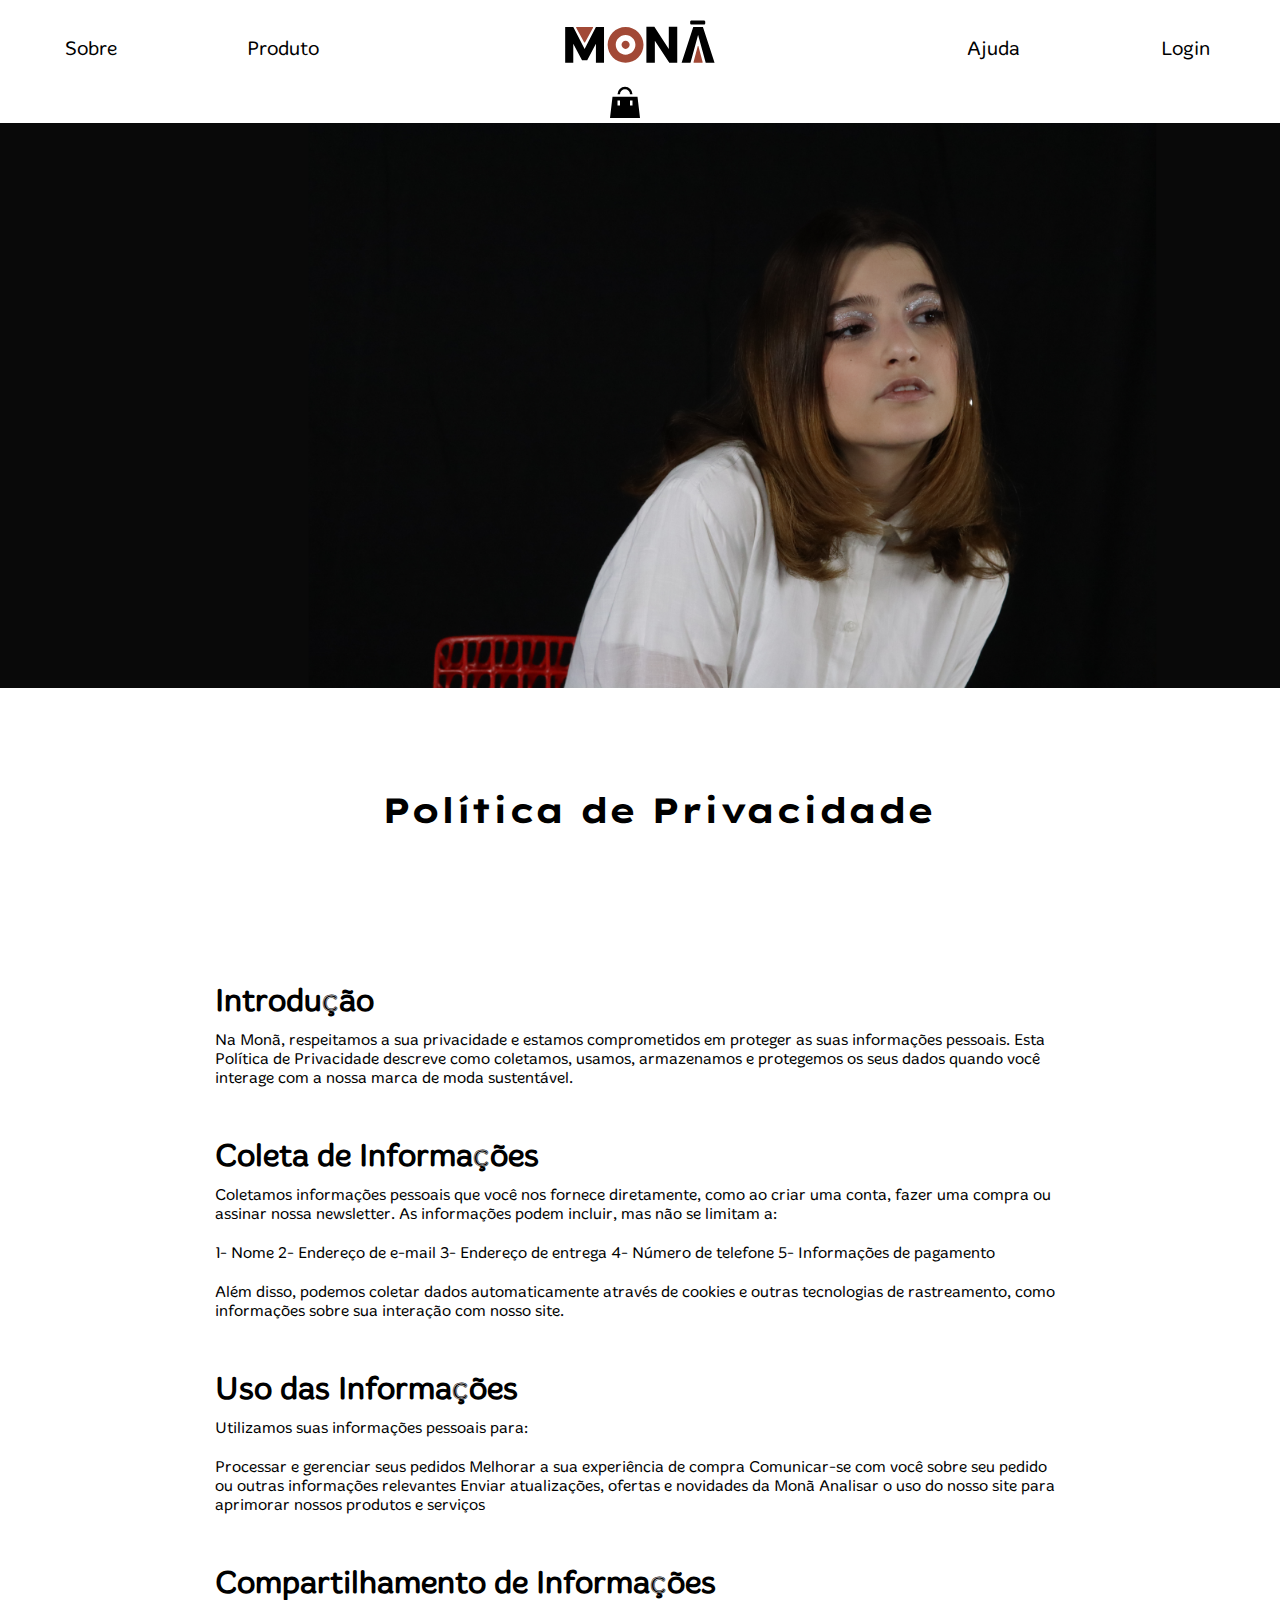
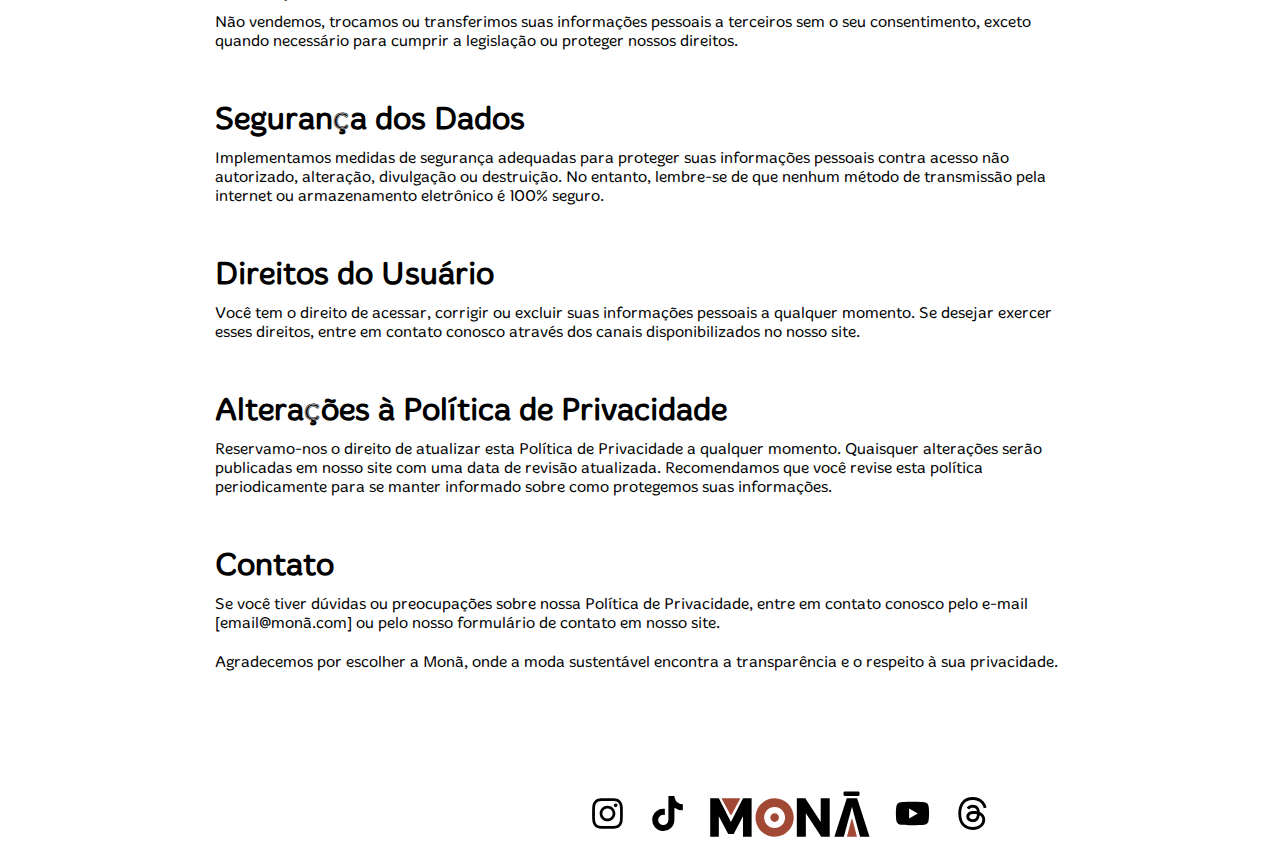
==== Politica e Privacidade/index.html @ f1925c6c "Fooder terminado" ====
<!DOCTYPE html>
<html lang="pt-br">

<head>
    <meta charset="UTF-8">
    <meta name="viewport" content="width=device-width, initial-scale=1.0">
    <link rel="stylesheet" href="style.css">
    <title>Site Monã</title>
</head>

<section class="menu">
    <nav id="seções" class="seções">
        <a href="">Sobre</a>
        <a href="">Produto</a>
    </nav>
    <img src="img/monâ.svg" alt="logo da empresa">
    <nav id="seções" class="seções">
        <a href="">Ajuda</a>
        <a href="">Login</a>
    </nav>
</section>

<section id="icons">
<div class="carrinho">
<?xml version="1.0" encoding="utf-8"?><!-- Uploaded to: SVG Repo, www.svgrepo.com, Generator: SVG Repo Mixer Tools -->
<svg width="35px" height="35px" viewBox="0 0 1024 1024" class="carrinho" xmlns="http://www.w3.org/2000/svg">
<path fill="currentColor" d="M192 352h640l64 544H128l64-544zm128 224h64V448h-64v128zm320 0h64V448h-64v128zM384 288h-64a192 192 0 11384 0h-64a128 128 0 10-256 0z"/>
</svg>
</div>
</section>

<section id="conteudo-img">
    <img class="conteudo-imagem" src="img/Group 75.png" alt="">
</section>

<section class="sobre">
    <h1> Política de Privacidade </h1>
</section>


<section id="conteudo-text">

    <div class="introduçao">
        <h1>Introdução</h1>
        <p>Na Monã, respeitamos a sua privacidade e estamos comprometidos em proteger as suas informações pessoais. Esta
            Política de Privacidade descreve como coletamos, usamos, armazenamos e protegemos os seus dados quando você
            interage com a nossa marca de moda sustentável.</p>

    </div>

    <div class="coleta">
        <h1>Coleta de Informações</h1>
        <p>Coletamos informações pessoais que você nos fornece diretamente, como ao criar uma conta, fazer uma compra ou
            assinar nossa newsletter. As informações podem incluir, mas não se limitam a:</p>

        <p>
            1- Nome
            2- Endereço de e-mail
            3- Endereço de entrega
            4- Número de telefone
            5- Informações de pagamento</p>

        <p>Além disso, podemos coletar dados automaticamente através de cookies e outras tecnologias de rastreamento,
            como informações sobre sua interação com nosso site.</p>

    </div>

    <div class="informações">
        <h1>Uso das Informações</h1>
        <p>Utilizamos suas informações pessoais para:</p>
        <p>Processar e gerenciar seus pedidos
            Melhorar a sua experiência de compra
            Comunicar-se com você sobre seu pedido ou outras informações relevantes
            Enviar atualizações, ofertas e novidades da Monã
            Analisar o uso do nosso site para aprimorar nossos produtos e serviços</p>
    </div>

    <div class="compartilhamento">
        <h1>Compartilhamento de Informações</h1>
        <p>Não vendemos, trocamos ou transferimos suas informações pessoais a terceiros sem o seu consentimento, exceto
            quando necessário para cumprir a legislação ou proteger nossos direitos.</p>
    </div>

    <div class="segurança">
        <h1>Segurança dos Dados</h1>
        <p>Implementamos medidas de segurança adequadas para proteger suas informações pessoais contra acesso não
            autorizado, alteração, divulgação ou destruição. No entanto, lembre-se de que nenhum método de transmissão
            pela internet ou armazenamento eletrônico é 100% seguro.</p>
    </div>

    <div class="direitos">
        <h1>Direitos do Usuário</h1>
        <p>Você tem o direito de acessar, corrigir ou excluir suas informações pessoais a qualquer momento. Se desejar
            exercer esses direitos, entre em contato conosco através dos canais disponibilizados no nosso site.</p>
    </div>

    <div class="alteraçoes">
        <h1>Alterações à Política de Privacidade</h1>
        <p>Reservamo-nos o direito de atualizar esta Política de Privacidade a qualquer momento. Quaisquer alterações
            serão publicadas em nosso site com uma data de revisão atualizada. Recomendamos que você revise esta
            política periodicamente para se manter informado sobre como protegemos suas informações.</p>
    </div>

    <div class="contato">
        <h1>Contato</h1>
        <p>Se você tiver dúvidas ou preocupações sobre nossa Política de Privacidade, entre em contato conosco pelo
            e-mail [email@monã.com] ou pelo nosso formulário de contato em nosso site.</p>
        <p>Agradecemos por escolher a Monã, onde a moda sustentável encontra a transparência e o respeito à sua
            privacidade.</p>
    </div>

</section>

<section class="fooder-icons">
    <div class="sociais">
        <svg xmlns="http://www.w3.org/2000/svg"
            viewBox="0 0 448 512"><!--!Font Awesome Free 6.6.0 by @fontawesome - https://fontawesome.com License - https://fontawesome.com/license/free Copyright 2024 Fonticons, Inc.-->
            <path
                d="M224.1 141c-63.6 0-114.9 51.3-114.9 114.9s51.3 114.9 114.9 114.9S339 319.5 339 255.9 287.7 141 224.1 141zm0 189.6c-41.1 0-74.7-33.5-74.7-74.7s33.5-74.7 74.7-74.7 74.7 33.5 74.7 74.7-33.6 74.7-74.7 74.7zm146.4-194.3c0 14.9-12 26.8-26.8 26.8-14.9 0-26.8-12-26.8-26.8s12-26.8 26.8-26.8 26.8 12 26.8 26.8zm76.1 27.2c-1.7-35.9-9.9-67.7-36.2-93.9-26.2-26.2-58-34.4-93.9-36.2-37-2.1-147.9-2.1-184.9 0-35.8 1.7-67.6 9.9-93.9 36.1s-34.4 58-36.2 93.9c-2.1 37-2.1 147.9 0 184.9 1.7 35.9 9.9 67.7 36.2 93.9s58 34.4 93.9 36.2c37 2.1 147.9 2.1 184.9 0 35.9-1.7 67.7-9.9 93.9-36.2 26.2-26.2 34.4-58 36.2-93.9 2.1-37 2.1-147.8 0-184.8zM398.8 388c-7.8 19.6-22.9 34.7-42.6 42.6-29.5 11.7-99.5 9-132.1 9s-102.7 2.6-132.1-9c-19.6-7.8-34.7-22.9-42.6-42.6-11.7-29.5-9-99.5-9-132.1s-2.6-102.7 9-132.1c7.8-19.6 22.9-34.7 42.6-42.6 29.5-11.7 99.5-9 132.1-9s102.7-2.6 132.1 9c19.6 7.8 34.7 22.9 42.6 42.6 11.7 29.5 9 99.5 9 132.1s2.7 102.7-9 132.1z" fill="currentColor"/>
        </svg>
        <svg xmlns="http://www.w3.org/2000/svg"
            viewBox="0 0 448 512"><!--!Font Awesome Free 6.6.0 by @fontawesome - https://fontawesome.com License - https://fontawesome.com/license/free Copyright 2024 Fonticons, Inc.-->
            <path
                d="M448 209.9a210.1 210.1 0 0 1 -122.8-39.3V349.4A162.6 162.6 0 1 1 185 188.3V278.2a74.6 74.6 0 1 0 52.2 71.2V0l88 0a121.2 121.2 0 0 0 1.9 22.2h0A122.2 122.2 0 0 0 381 102.4a121.4 121.4 0 0 0 67 20.1z" fill="currentColor" />
        </svg>

        <img src="img/monâ.svg" alt="">

        <svg xmlns="http://www.w3.org/2000/svg"
            viewBox="0 0 576 512"><!--!Font Awesome Free 6.6.0 by @fontawesome - https://fontawesome.com License - https://fontawesome.com/license/free Copyright 2024 Fonticons, Inc.-->
            <path
                d="M549.7 124.1c-6.3-23.7-24.8-42.3-48.3-48.6C458.8 64 288 64 288 64S117.2 64 74.6 75.5c-23.5 6.3-42 24.9-48.3 48.6-11.4 42.9-11.4 132.3-11.4 132.3s0 89.4 11.4 132.3c6.3 23.7 24.8 41.5 48.3 47.8C117.2 448 288 448 288 448s170.8 0 213.4-11.5c23.5-6.3 42-24.2 48.3-47.8 11.4-42.9 11.4-132.3 11.4-132.3s0-89.4-11.4-132.3zm-317.5 213.5V175.2l142.7 81.2-142.7 81.2z" fill="currentColor"/>
        </svg>
        <svg xmlns="http://www.w3.org/2000/svg"
            viewBox="0 0 448 512"><!--!Font Awesome Free 6.6.0 by @fontawesome - https://fontawesome.com License - https://fontawesome.com/license/free Copyright 2024 Fonticons, Inc.-->
            <path
                d="M331.5 235.7c2.2 .9 4.2 1.9 6.3 2.8c29.2 14.1 50.6 35.2 61.8 61.4c15.7 36.5 17.2 95.8-30.3 143.2c-36.2 36.2-80.3 52.5-142.6 53h-.3c-70.2-.5-124.1-24.1-160.4-70.2c-32.3-41-48.9-98.1-49.5-169.6V256v-.2C17 184.3 33.6 127.2 65.9 86.2C102.2 40.1 156.2 16.5 226.4 16h.3c70.3 .5 124.9 24 162.3 69.9c18.4 22.7 32 50 40.6 81.7l-40.4 10.8c-7.1-25.8-17.8-47.8-32.2-65.4c-29.2-35.8-73-54.2-130.5-54.6c-57 .5-100.1 18.8-128.2 54.4C72.1 146.1 58.5 194.3 58 256c.5 61.7 14.1 109.9 40.3 143.3c28 35.6 71.2 53.9 128.2 54.4c51.4-.4 85.4-12.6 113.7-40.9c32.3-32.2 31.7-71.8 21.4-95.9c-6.1-14.2-17.1-26-31.9-34.9c-3.7 26.9-11.8 48.3-24.7 64.8c-17.1 21.8-41.4 33.6-72.7 35.3c-23.6 1.3-46.3-4.4-63.9-16c-20.8-13.8-33-34.8-34.3-59.3c-2.5-48.3 35.7-83 95.2-86.4c21.1-1.2 40.9-.3 59.2 2.8c-2.4-14.8-7.3-26.6-14.6-35.2c-10-11.7-25.6-17.7-46.2-17.8H227c-16.6 0-39 4.6-53.3 26.3l-34.4-23.6c19.2-29.1 50.3-45.1 87.8-45.1h.8c62.6 .4 99.9 39.5 103.7 107.7l-.2 .2zm-156 68.8c1.3 25.1 28.4 36.8 54.6 35.3c25.6-1.4 54.6-11.4 59.5-73.2c-13.2-2.9-27.8-4.4-43.4-4.4c-4.8 0-9.6 .1-14.4 .4c-42.9 2.4-57.2 23.2-56.2 41.8l-.1 .1z" fill="currentColor" />
        </svg>

    </div>

</section>

</body>

</html>
---- Politica e Privacidade/style.css ----
@font-face {
    font-family: "Mergeone";
    src: url(Font/MergeOne-Regular.ttf);
}

@font-face {
    font-family: "Lexend";
    src: url(Font/LexendGiga-VariableFont_wght.ttf);
}


* {
    margin: 0;
    padding: 0;
    box-sizing: border-box;
}

html {
    scroll-behavior: smooth;
}

.menu {
    width: 100vw;
    max-width: 1500px;

    display: flex;
    justify-content: space-between;
    align-items: center;

    margin-top: 20px;
    margin-bottom: 20px;


}

.menu a {
    font-family: "Mergeone";
    font-size: 20px;
    font-weight: 500;

    color: black;

    text-decoration: underline transparent;
    text-decoration-thickness: 1px;
    transition: text-decoration, color 600ms ease;

    margin-top: 15px;
}

.menu a:hover {
    text-decoration-color: #784E45;
    color: #784E45;
}

.menu img {
    width: 150px;

    display: flex;

    cursor: pointer;
}

#icons .carrinho svg {

    color: black;

    text-decoration: underline transparent;
    text-decoration-thickness: 1px;
    transition: text-decoration, color 600ms ease;

    cursor: pointer;

}

#icons .carrinho svg:hover {
    text-decoration: #784E45;
    color: #784E45;
}

.seções {
    width: 30vw;

    display: flex;
    justify-content: space-around;
    align-items: center;
}

.carrinho {
    width: 40px;
    height: 40px;

    margin-right: 5px;
}

#icons {
    width: 98vw;

    display: flex;
    justify-content: center;
}

@media (max-width: 500px) {
    .menu {
        display: flex;
        align-items: center;
        flex-direction: column;
    }
}

.conteudo-imagem {
    height: 565px;

    display: flex;

    /* background-repeat: no-repeat;
    background-size: cover;
    background-position: center; */
}

.sobre {
    margin-top: 100px;
    margin-left: 35px;
    margin-bottom: 150px;

    display: flex;
    flex-direction: column;
    justify-content: space-between;

    text-align: center;
    font-family: "Lexend";
    font-size: 35px;
}

.sobre h1 {
    font-size: 35px;
}

.conteudo-text {
    margin: 0 auto;
    width: 50%;
}

.introduçao h1,
.introduçao p {
    max-width: 1210px;
    margin-right: 215px;
    margin-left: 215px;

    font-family: "Mergeone";
}

.introduçao h1 {
    /* margin-top: 50px; */
    margin-bottom: 10px;


}

.introduçao p {
    margin-bottom: 20px;
}

.coleta h1,
.coleta p {
    max-width: 1210px;
    margin-right: 215px;
    margin-left: 215px;

    font-family: "Mergeone";
}

.coleta h1 {
    margin-top: 50px;
    margin-bottom: 10px;

}

.coleta p {
    margin-bottom: 20px;


}

.informações h1,
.informações p {
    max-width: 1210px;
    margin-right: 215px;
    margin-left: 215px;

    font-family: "Mergeone";
}

.informações h1 {
    margin-top: 50px;
    margin-bottom: 10px;
}

.informações p {
    margin-bottom: 20px;
}

.compartilhamento h1,
.compartilhamento p {
    max-width: 1210px;
    margin-right: 215px;
    margin-left: 215px;

    font-family: "Mergeone";
}

.compartilhamento h1 {
    margin-top: 50px;
    margin-bottom: 10px;
}

.compartilhamento p {
    margin-bottom: 20px;
}


.segurança h1,
.segurança p {
    max-width: 1210px;
    margin-right: 215px;
    margin-left: 215px;

    font-family: "Mergeone";
}

.segurança h1 {
    margin-top: 50px;
    margin-bottom: 10px;
}

.segurança p {
    margin-bottom: 20px;
}

.direitos h1,
.direitos p {
    max-width: 1210px;
    margin-right: 215px;
    margin-left: 215px;

    font-family: "Mergeone";
}

.direitos h1 {
    margin-top: 50px;
    margin-bottom: 10px;
}

.direitos p {
    margin-bottom: 20px;
}

.alteraçoes h1,
.alteraçoes p {
    max-width: 1210px;
    margin-right: 215px;
    margin-left: 215px;

    font-family: "Mergeone";
}

.alteraçoes h1 {
    margin-top: 50px;
    margin-bottom: 10px;
}

.alteraçoes p {
    margin-bottom: 20px;
}

.contato h1,
.contato p {
    max-width: 1210px;
    margin-right: 215px;
    margin-left: 215px;

    font-family: "Mergeone";
}

.contato h1 {
    margin-top: 50px;
    margin-bottom: 10px;
}

.contato p {
    margin-bottom: 20px;
}

.fooder-icons {

    width: 95vw;
    max-width: 1500px;

    margin-left: 40px;

    display: flex;
    justify-content: space-between;

    margin-top: 20px;
    margin-bottom: 20px;
    display: flex;
    flex-direction: row;
    justify-content: center;
    align-items: center;
    justify-content: space-between;

}

.fooder-icons button {

    width: 50px;

    color: black;

    text-decoration: underline transparent;
    text-decoration-thickness: 1px;
    transition: text-decoration, color 600ms ease;

    cursor: pointer;

}


.sociais {
    display: flex;
    flex-direction: row;
    align-items: center;

    justify-content: space-between;

    margin-left: 550px;
    margin-right: 550px;
    gap: 25px;
    margin-top: 100px;
}

.sociais img {
    width: 160px;
}

.sociais svg {
    width: 35px;
    height: 35px;

    color: black;

    /* text-decoration: underline transparent;
    text-decoration-thickness: 1px;
    transition: text-decoration, color 600ms ease; */

    cursor: pointer;


}

.sociais svg:hover {
    color: #784E45;
}
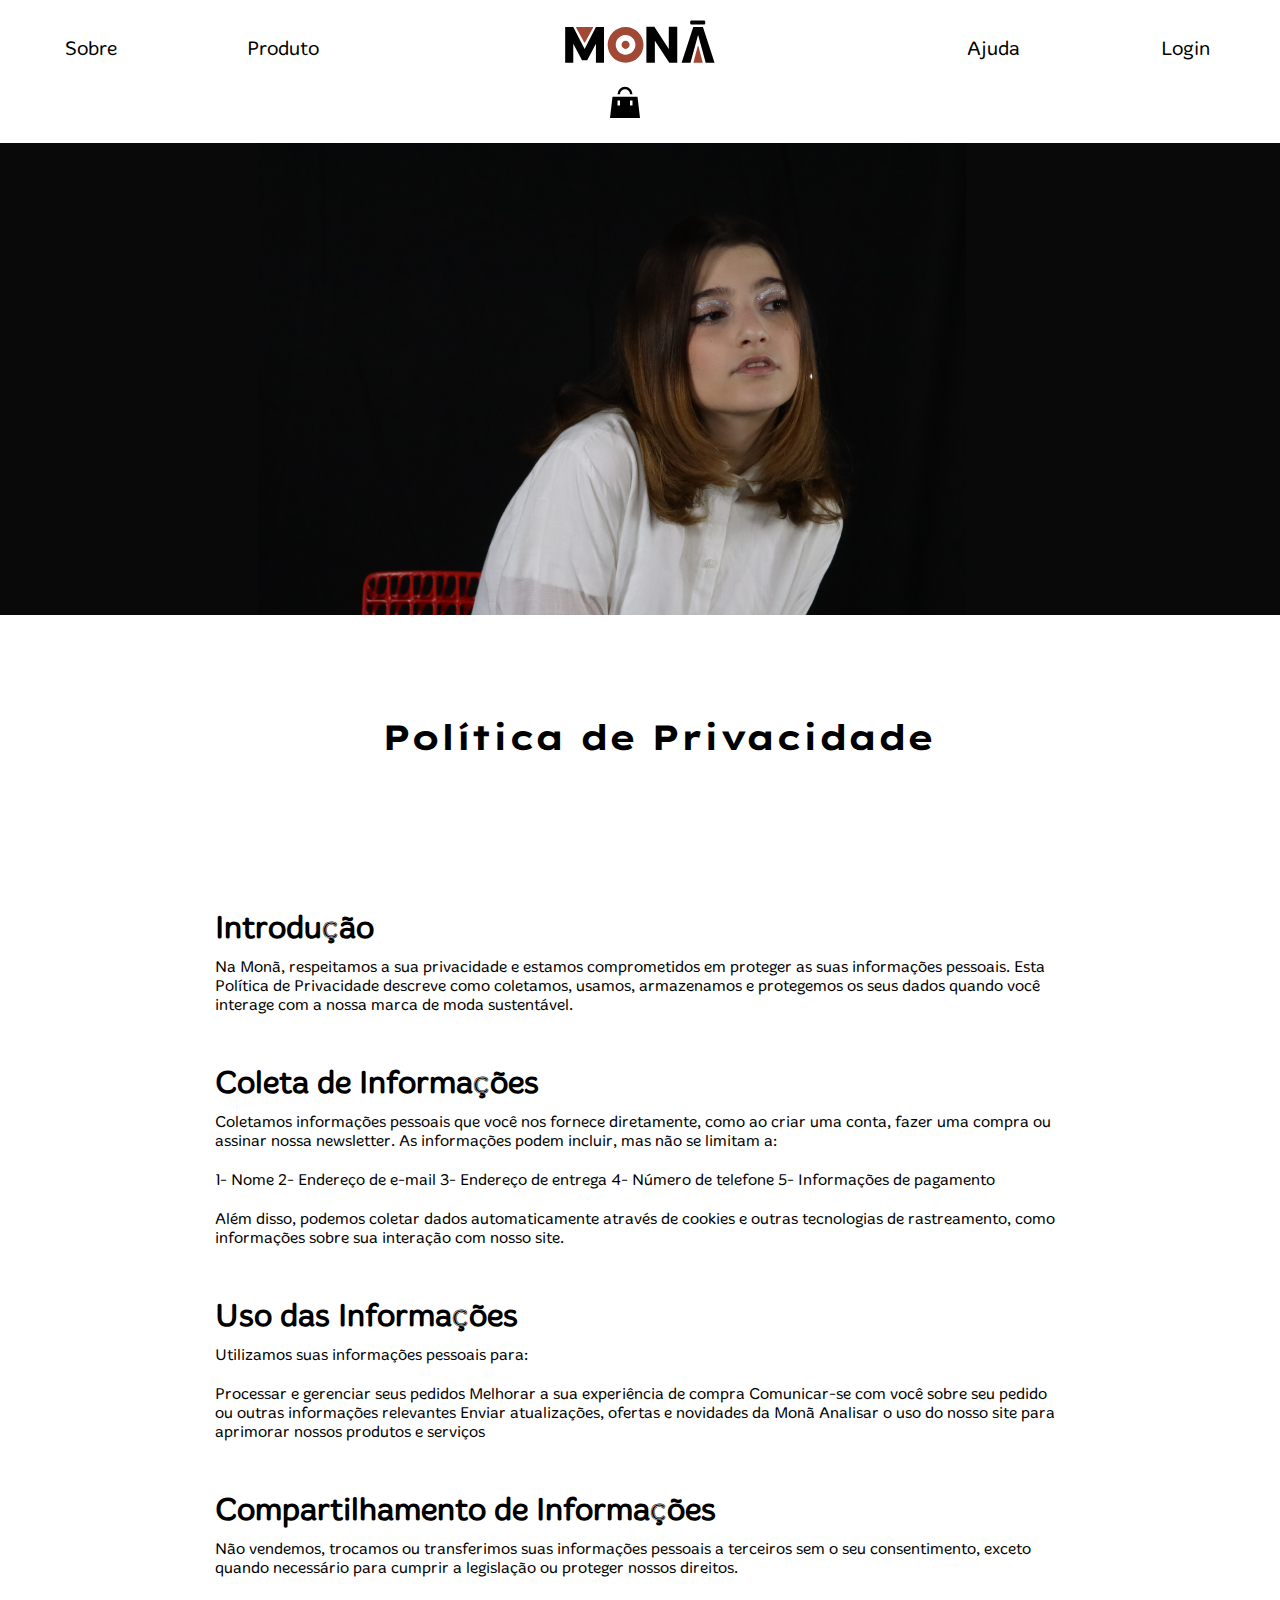
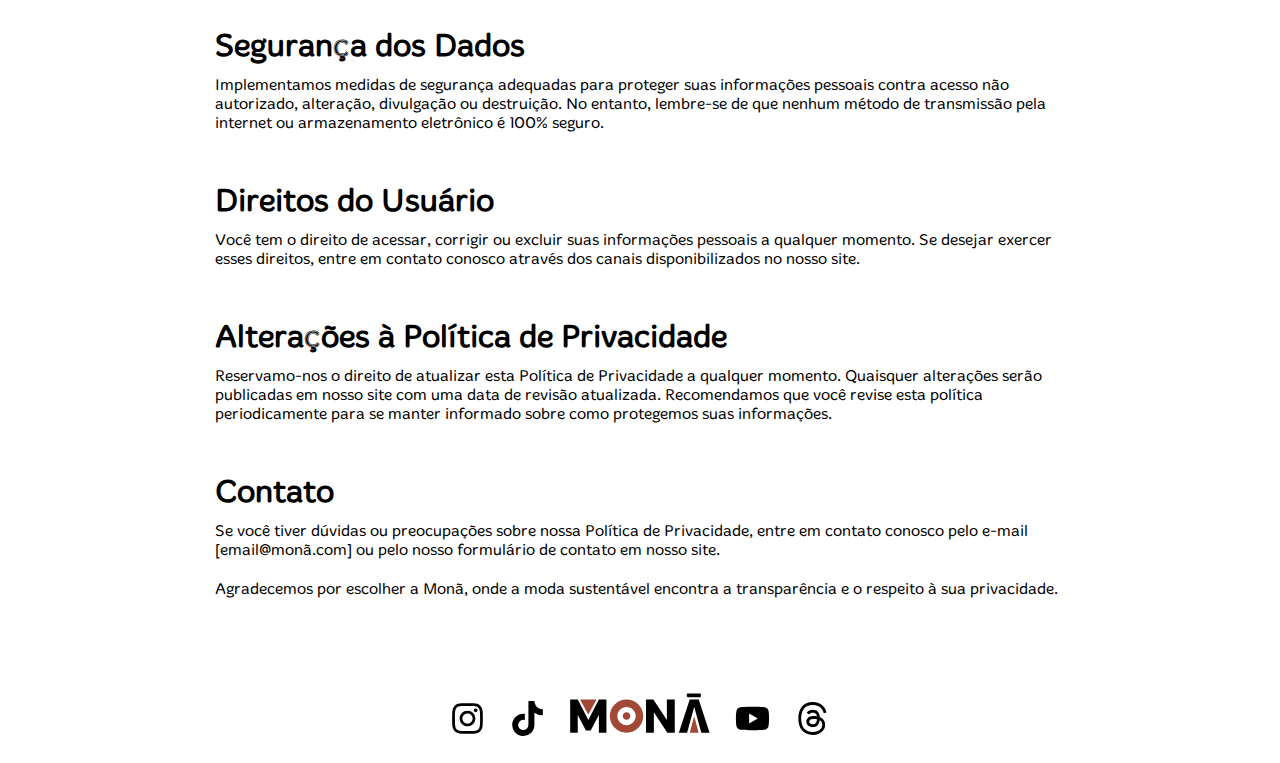
==== commit 071232da: "Terminando Responsividade" ====
--- a/Politica e Privacidade/index.html
+++ b/Politica e Privacidade/index.html
@@ -111,35 +111,38 @@
 
 </section>
 
-<section class="fooder-icons">
-    <div class="sociais">
-        <svg xmlns="http://www.w3.org/2000/svg"
-            viewBox="0 0 448 512"><!--!Font Awesome Free 6.6.0 by @fontawesome - https://fontawesome.com License - https://fontawesome.com/license/free Copyright 2024 Fonticons, Inc.-->
-            <path
-                d="M224.1 141c-63.6 0-114.9 51.3-114.9 114.9s51.3 114.9 114.9 114.9S339 319.5 339 255.9 287.7 141 224.1 141zm0 189.6c-41.1 0-74.7-33.5-74.7-74.7s33.5-74.7 74.7-74.7 74.7 33.5 74.7 74.7-33.6 74.7-74.7 74.7zm146.4-194.3c0 14.9-12 26.8-26.8 26.8-14.9 0-26.8-12-26.8-26.8s12-26.8 26.8-26.8 26.8 12 26.8 26.8zm76.1 27.2c-1.7-35.9-9.9-67.7-36.2-93.9-26.2-26.2-58-34.4-93.9-36.2-37-2.1-147.9-2.1-184.9 0-35.8 1.7-67.6 9.9-93.9 36.1s-34.4 58-36.2 93.9c-2.1 37-2.1 147.9 0 184.9 1.7 35.9 9.9 67.7 36.2 93.9s58 34.4 93.9 36.2c37 2.1 147.9 2.1 184.9 0 35.9-1.7 67.7-9.9 93.9-36.2 26.2-26.2 34.4-58 36.2-93.9 2.1-37 2.1-147.8 0-184.8zM398.8 388c-7.8 19.6-22.9 34.7-42.6 42.6-29.5 11.7-99.5 9-132.1 9s-102.7 2.6-132.1-9c-19.6-7.8-34.7-22.9-42.6-42.6-11.7-29.5-9-99.5-9-132.1s-2.6-102.7 9-132.1c7.8-19.6 22.9-34.7 42.6-42.6 29.5-11.7 99.5-9 132.1-9s102.7-2.6 132.1 9c19.6 7.8 34.7 22.9 42.6 42.6 11.7 29.5 9 99.5 9 132.1s2.7 102.7-9 132.1z" fill="currentColor"/>
-        </svg>
-        <svg xmlns="http://www.w3.org/2000/svg"
-            viewBox="0 0 448 512"><!--!Font Awesome Free 6.6.0 by @fontawesome - https://fontawesome.com License - https://fontawesome.com/license/free Copyright 2024 Fonticons, Inc.-->
-            <path
-                d="M448 209.9a210.1 210.1 0 0 1 -122.8-39.3V349.4A162.6 162.6 0 1 1 185 188.3V278.2a74.6 74.6 0 1 0 52.2 71.2V0l88 0a121.2 121.2 0 0 0 1.9 22.2h0A122.2 122.2 0 0 0 381 102.4a121.4 121.4 0 0 0 67 20.1z" fill="currentColor" />
-        </svg>
+<footer>
+    <section class="fooder-icons">
+        <div class="sociais">
+            <svg xmlns="http://www.w3.org/2000/svg"
+                viewBox="0 0 448 512"><!--!Font Awesome Free 6.6.0 by @fontawesome - https://fontawesome.com License - https://fontawesome.com/license/free Copyright 2024 Fonticons, Inc.-->
+                <path
+                    d="M224.1 141c-63.6 0-114.9 51.3-114.9 114.9s51.3 114.9 114.9 114.9S339 319.5 339 255.9 287.7 141 224.1 141zm0 189.6c-41.1 0-74.7-33.5-74.7-74.7s33.5-74.7 74.7-74.7 74.7 33.5 74.7 74.7-33.6 74.7-74.7 74.7zm146.4-194.3c0 14.9-12 26.8-26.8 26.8-14.9 0-26.8-12-26.8-26.8s12-26.8 26.8-26.8 26.8 12 26.8 26.8zm76.1 27.2c-1.7-35.9-9.9-67.7-36.2-93.9-26.2-26.2-58-34.4-93.9-36.2-37-2.1-147.9-2.1-184.9 0-35.8 1.7-67.6 9.9-93.9 36.1s-34.4 58-36.2 93.9c-2.1 37-2.1 147.9 0 184.9 1.7 35.9 9.9 67.7 36.2 93.9s58 34.4 93.9 36.2c37 2.1 147.9 2.1 184.9 0 35.9-1.7 67.7-9.9 93.9-36.2 26.2-26.2 34.4-58 36.2-93.9 2.1-37 2.1-147.8 0-184.8zM398.8 388c-7.8 19.6-22.9 34.7-42.6 42.6-29.5 11.7-99.5 9-132.1 9s-102.7 2.6-132.1-9c-19.6-7.8-34.7-22.9-42.6-42.6-11.7-29.5-9-99.5-9-132.1s-2.6-102.7 9-132.1c7.8-19.6 22.9-34.7 42.6-42.6 29.5-11.7 99.5-9 132.1-9s102.7-2.6 132.1 9c19.6 7.8 34.7 22.9 42.6 42.6 11.7 29.5 9 99.5 9 132.1s2.7 102.7-9 132.1z" fill="currentColor"/>
+            </svg>
+            <svg xmlns="http://www.w3.org/2000/svg"
+                viewBox="0 0 448 512"><!--!Font Awesome Free 6.6.0 by @fontawesome - https://fontawesome.com License - https://fontawesome.com/license/free Copyright 2024 Fonticons, Inc.-->
+                <path
+                    d="M448 209.9a210.1 210.1 0 0 1 -122.8-39.3V349.4A162.6 162.6 0 1 1 185 188.3V278.2a74.6 74.6 0 1 0 52.2 71.2V0l88 0a121.2 121.2 0 0 0 1.9 22.2h0A122.2 122.2 0 0 0 381 102.4a121.4 121.4 0 0 0 67 20.1z" fill="currentColor" />
+            </svg>
+    
+            <img src="img/monâ.svg" class="monã" alt="">
+    
+            <svg xmlns="http://www.w3.org/2000/svg"
+                viewBox="0 0 576 512"><!--!Font Awesome Free 6.6.0 by @fontawesome - https://fontawesome.com License - https://fontawesome.com/license/free Copyright 2024 Fonticons, Inc.-->
+                <path
+                    d="M549.7 124.1c-6.3-23.7-24.8-42.3-48.3-48.6C458.8 64 288 64 288 64S117.2 64 74.6 75.5c-23.5 6.3-42 24.9-48.3 48.6-11.4 42.9-11.4 132.3-11.4 132.3s0 89.4 11.4 132.3c6.3 23.7 24.8 41.5 48.3 47.8C117.2 448 288 448 288 448s170.8 0 213.4-11.5c23.5-6.3 42-24.2 48.3-47.8 11.4-42.9 11.4-132.3 11.4-132.3s0-89.4-11.4-132.3zm-317.5 213.5V175.2l142.7 81.2-142.7 81.2z" fill="currentColor"/>
+            </svg>
+            <svg xmlns="http://www.w3.org/2000/svg"
+                viewBox="0 0 448 512"><!--!Font Awesome Free 6.6.0 by @fontawesome - https://fontawesome.com License - https://fontawesome.com/license/free Copyright 2024 Fonticons, Inc.-->
+                <path
+                    d="M331.5 235.7c2.2 .9 4.2 1.9 6.3 2.8c29.2 14.1 50.6 35.2 61.8 61.4c15.7 36.5 17.2 95.8-30.3 143.2c-36.2 36.2-80.3 52.5-142.6 53h-.3c-70.2-.5-124.1-24.1-160.4-70.2c-32.3-41-48.9-98.1-49.5-169.6V256v-.2C17 184.3 33.6 127.2 65.9 86.2C102.2 40.1 156.2 16.5 226.4 16h.3c70.3 .5 124.9 24 162.3 69.9c18.4 22.7 32 50 40.6 81.7l-40.4 10.8c-7.1-25.8-17.8-47.8-32.2-65.4c-29.2-35.8-73-54.2-130.5-54.6c-57 .5-100.1 18.8-128.2 54.4C72.1 146.1 58.5 194.3 58 256c.5 61.7 14.1 109.9 40.3 143.3c28 35.6 71.2 53.9 128.2 54.4c51.4-.4 85.4-12.6 113.7-40.9c32.3-32.2 31.7-71.8 21.4-95.9c-6.1-14.2-17.1-26-31.9-34.9c-3.7 26.9-11.8 48.3-24.7 64.8c-17.1 21.8-41.4 33.6-72.7 35.3c-23.6 1.3-46.3-4.4-63.9-16c-20.8-13.8-33-34.8-34.3-59.3c-2.5-48.3 35.7-83 95.2-86.4c21.1-1.2 40.9-.3 59.2 2.8c-2.4-14.8-7.3-26.6-14.6-35.2c-10-11.7-25.6-17.7-46.2-17.8H227c-16.6 0-39 4.6-53.3 26.3l-34.4-23.6c19.2-29.1 50.3-45.1 87.8-45.1h.8c62.6 .4 99.9 39.5 103.7 107.7l-.2 .2zm-156 68.8c1.3 25.1 28.4 36.8 54.6 35.3c25.6-1.4 54.6-11.4 59.5-73.2c-13.2-2.9-27.8-4.4-43.4-4.4c-4.8 0-9.6 .1-14.4 .4c-42.9 2.4-57.2 23.2-56.2 41.8l-.1 .1z" fill="currentColor" />
+            </svg>
+    
+        </div>
+    
+    </section>
+</footer>
 
-        <img src="img/monâ.svg" alt="">
-
-        <svg xmlns="http://www.w3.org/2000/svg"
-            viewBox="0 0 576 512"><!--!Font Awesome Free 6.6.0 by @fontawesome - https://fontawesome.com License - https://fontawesome.com/license/free Copyright 2024 Fonticons, Inc.-->
-            <path
-                d="M549.7 124.1c-6.3-23.7-24.8-42.3-48.3-48.6C458.8 64 288 64 288 64S117.2 64 74.6 75.5c-23.5 6.3-42 24.9-48.3 48.6-11.4 42.9-11.4 132.3-11.4 132.3s0 89.4 11.4 132.3c6.3 23.7 24.8 41.5 48.3 47.8C117.2 448 288 448 288 448s170.8 0 213.4-11.5c23.5-6.3 42-24.2 48.3-47.8 11.4-42.9 11.4-132.3 11.4-132.3s0-89.4-11.4-132.3zm-317.5 213.5V175.2l142.7 81.2-142.7 81.2z" fill="currentColor"/>
-        </svg>
-        <svg xmlns="http://www.w3.org/2000/svg"
-            viewBox="0 0 448 512"><!--!Font Awesome Free 6.6.0 by @fontawesome - https://fontawesome.com License - https://fontawesome.com/license/free Copyright 2024 Fonticons, Inc.-->
-            <path
-                d="M331.5 235.7c2.2 .9 4.2 1.9 6.3 2.8c29.2 14.1 50.6 35.2 61.8 61.4c15.7 36.5 17.2 95.8-30.3 143.2c-36.2 36.2-80.3 52.5-142.6 53h-.3c-70.2-.5-124.1-24.1-160.4-70.2c-32.3-41-48.9-98.1-49.5-169.6V256v-.2C17 184.3 33.6 127.2 65.9 86.2C102.2 40.1 156.2 16.5 226.4 16h.3c70.3 .5 124.9 24 162.3 69.9c18.4 22.7 32 50 40.6 81.7l-40.4 10.8c-7.1-25.8-17.8-47.8-32.2-65.4c-29.2-35.8-73-54.2-130.5-54.6c-57 .5-100.1 18.8-128.2 54.4C72.1 146.1 58.5 194.3 58 256c.5 61.7 14.1 109.9 40.3 143.3c28 35.6 71.2 53.9 128.2 54.4c51.4-.4 85.4-12.6 113.7-40.9c32.3-32.2 31.7-71.8 21.4-95.9c-6.1-14.2-17.1-26-31.9-34.9c-3.7 26.9-11.8 48.3-24.7 64.8c-17.1 21.8-41.4 33.6-72.7 35.3c-23.6 1.3-46.3-4.4-63.9-16c-20.8-13.8-33-34.8-34.3-59.3c-2.5-48.3 35.7-83 95.2-86.4c21.1-1.2 40.9-.3 59.2 2.8c-2.4-14.8-7.3-26.6-14.6-35.2c-10-11.7-25.6-17.7-46.2-17.8H227c-16.6 0-39 4.6-53.3 26.3l-34.4-23.6c19.2-29.1 50.3-45.1 87.8-45.1h.8c62.6 .4 99.9 39.5 103.7 107.7l-.2 .2zm-156 68.8c1.3 25.1 28.4 36.8 54.6 35.3c25.6-1.4 54.6-11.4 59.5-73.2c-13.2-2.9-27.8-4.4-43.4-4.4c-4.8 0-9.6 .1-14.4 .4c-42.9 2.4-57.2 23.2-56.2 41.8l-.1 .1z" fill="currentColor" />
-        </svg>
-
-    </div>
-
-</section>
 
 </body>
 
--- a/Politica e Privacidade/style.css
+++ b/Politica e Privacidade/style.css
@@ -108,14 +108,33 @@
 }
 
 .conteudo-imagem {
-    height: 565px;
-
-    display: flex;
+    margin-top: 20px;
+    /* height: 565px; */
+
+    display: flex;
+    
 
     /* background-repeat: no-repeat;
     background-size: cover;
     background-position: center; */
 }
+
+@media (max-width: 1250px) {
+    .conteudo-imagem {
+        width: 100%;
+        
+    }
+}
+
+@media (min-width: 600px) {
+    .conteudo-imagem {
+        width: 100%;
+         
+          
+    }
+}
+
+
 
 .sobre {
     margin-top: 100px;
@@ -291,72 +310,50 @@
 }
 
 .fooder-icons {
-
-    width: 95vw;
-    max-width: 1500px;
-
-    margin-left: 40px;
-
-    display: flex;
-    justify-content: space-between;
-
-    margin-top: 20px;
-    margin-bottom: 20px;
-    display: flex;
-    flex-direction: row;
-    justify-content: center;
-    align-items: center;
-    justify-content: space-between;
-
-}
-
-.fooder-icons button {
-
-    width: 50px;
-
-    color: black;
-
-    text-decoration: underline transparent;
-    text-decoration-thickness: 1px;
-    transition: text-decoration, color 600ms ease;
-
-    cursor: pointer;
-
-}
-
-
-.sociais {
-    display: flex;
-    flex-direction: row;
-    align-items: center;
-
-    justify-content: space-between;
-
-    margin-left: 550px;
-    margin-right: 550px;
-    gap: 25px;
-    margin-top: 100px;
-}
-
-.sociais img {
-    width: 160px;
-}
-
-.sociais svg {
-    width: 35px;
-    height: 35px;
-
-    color: black;
-
-    /* text-decoration: underline transparent;
-    text-decoration-thickness: 1px;
-    transition: text-decoration, color 600ms ease; */
-
-    cursor: pointer;
-
-
-}
-
-.sociais svg:hover {
-    color: #784E45;
-}+    width: 100%;
+    margin-top: 75px;
+     
+     display: flex;
+     align-items: center;
+     flex-direction: row;
+     justify-content: space-around;
+ 
+     padding: 20px;
+ }
+ 
+ .fooder-icons svg {
+     width: 35px;
+     height: 35px;
+ }
+ 
+ .fooder-icons .monã {
+     width: 140px;
+     margin-bottom: 10px;
+ 
+     cursor: pointer;
+ }
+ 
+ .sociais {
+     display: flex;
+     flex-direction: row;
+     justify-content: space-between;
+     align-items: center;
+ 
+     gap: 25px;
+ }
+ 
+ .fooder-icons svg {
+     color: black;
+ 
+     text-decoration: underline transparent;
+     text-decoration-thickness: 1px;
+     transition: text-decoration, color 600ms ease;
+ 
+     cursor: pointer;
+ }
+ 
+ .fooder-icons svg:hover {
+     text-decoration-color: #784E45;
+     color: #784E45;
+ }
+
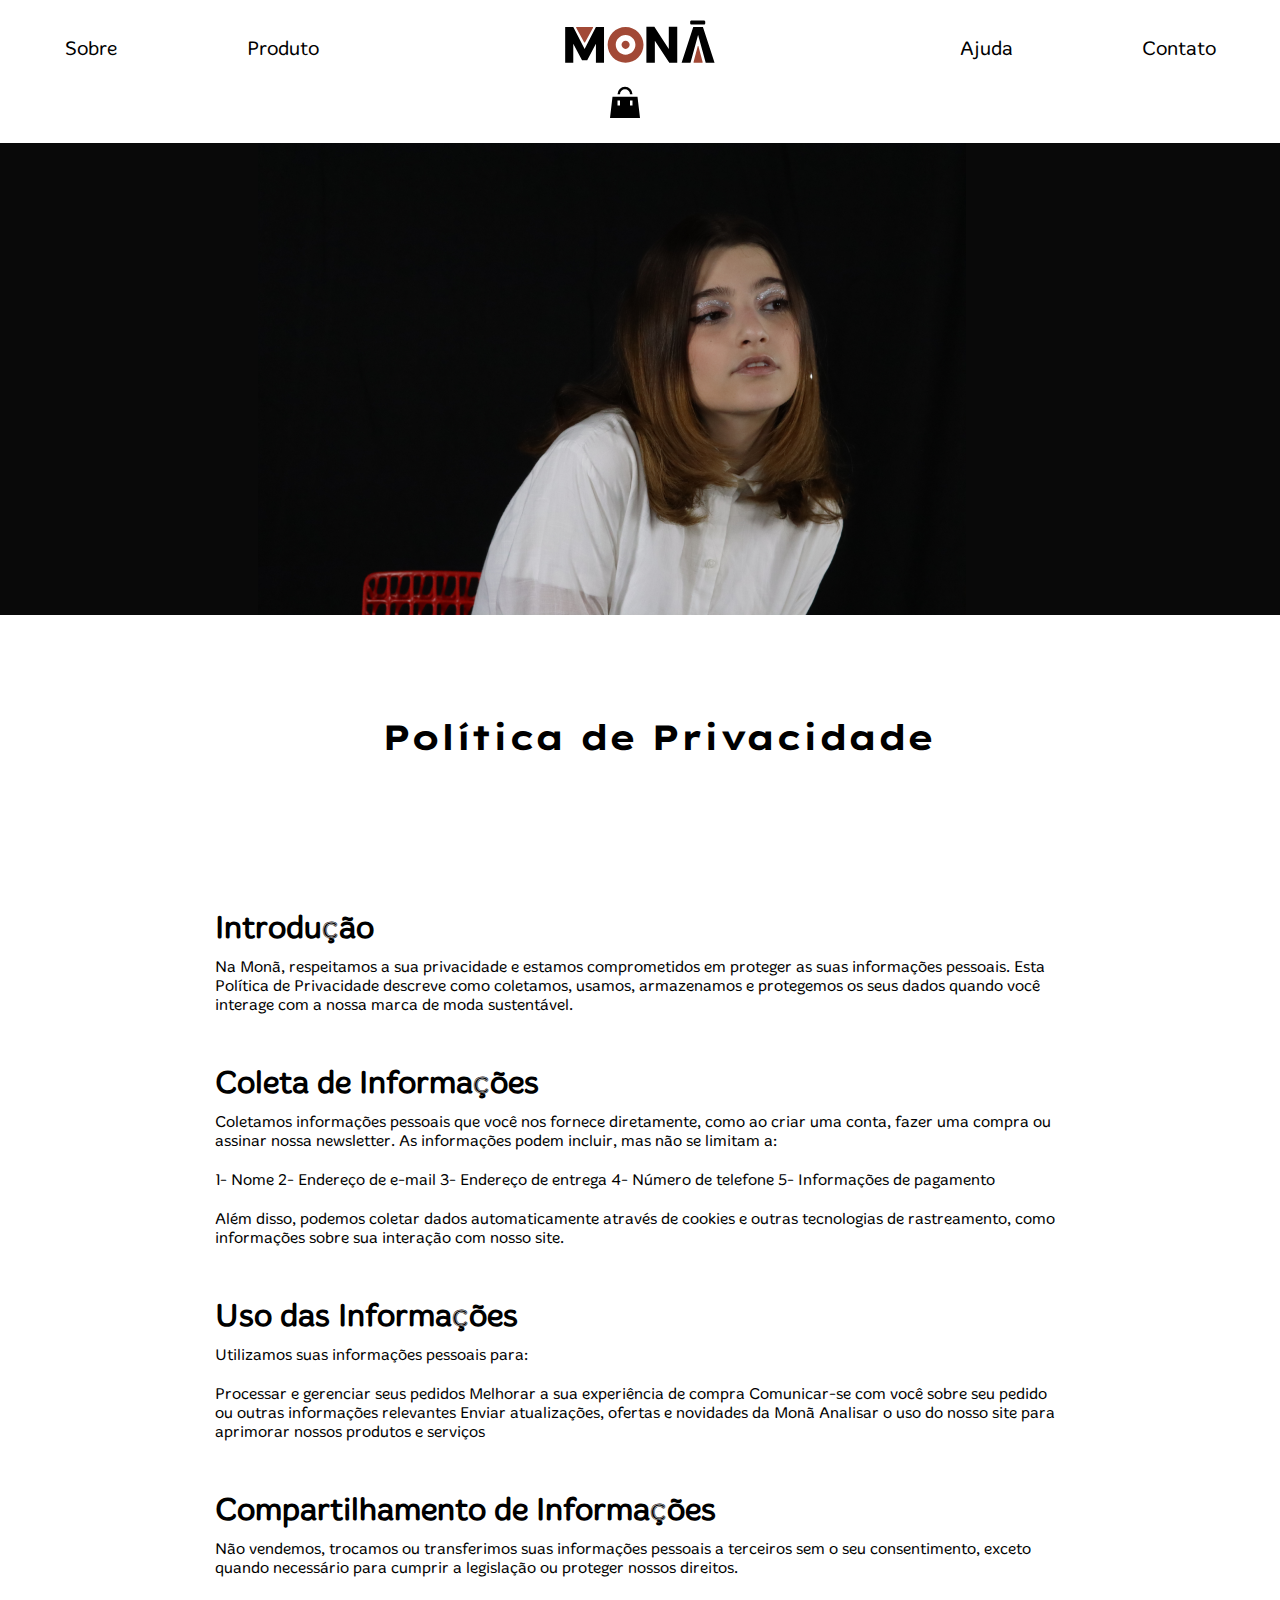
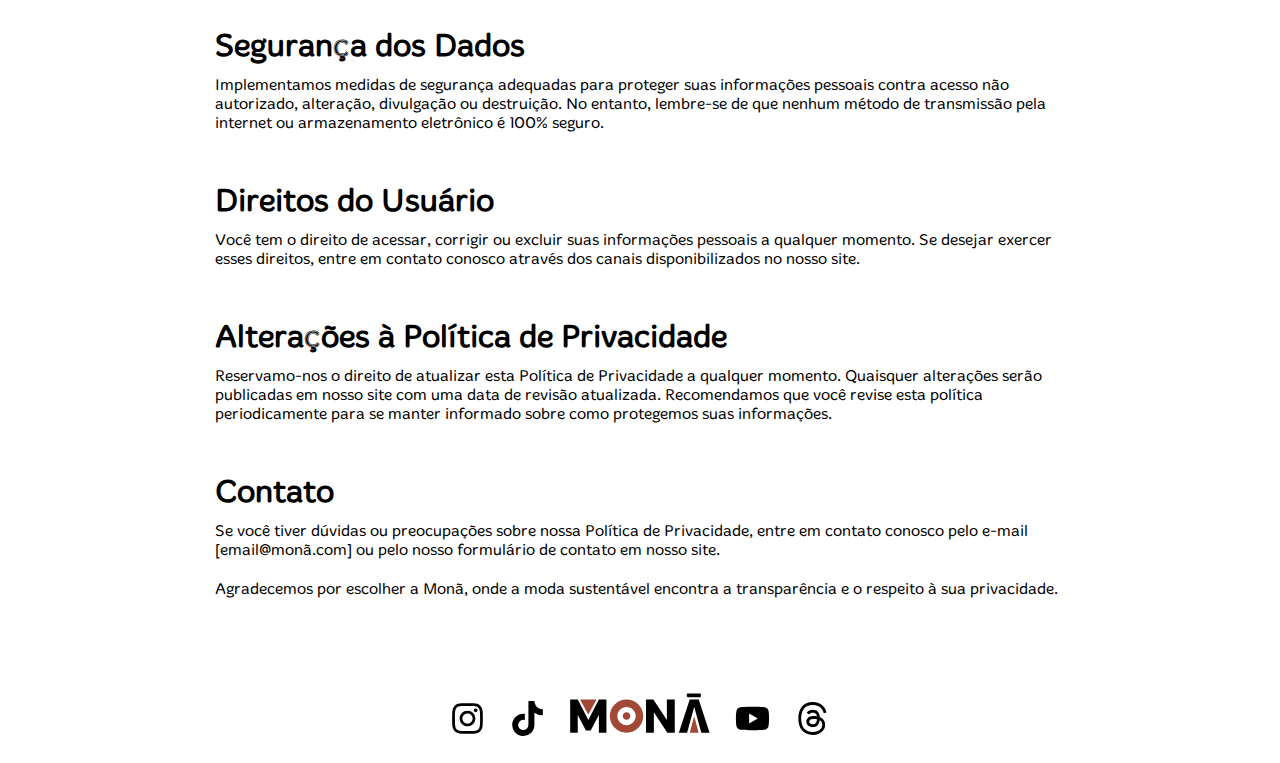
==== commit d1553a8c: "feat: resolução" ====
--- a/Politica e Privacidade/index.html
+++ b/Politica e Privacidade/index.html
@@ -16,7 +16,7 @@
     <img src="img/monâ.svg" alt="logo da empresa">
     <nav id="seções" class="seções">
         <a href="">Ajuda</a>
-        <a href="">Login</a>
+        <a href="">Contato</a>
     </nav>
 </section>
 
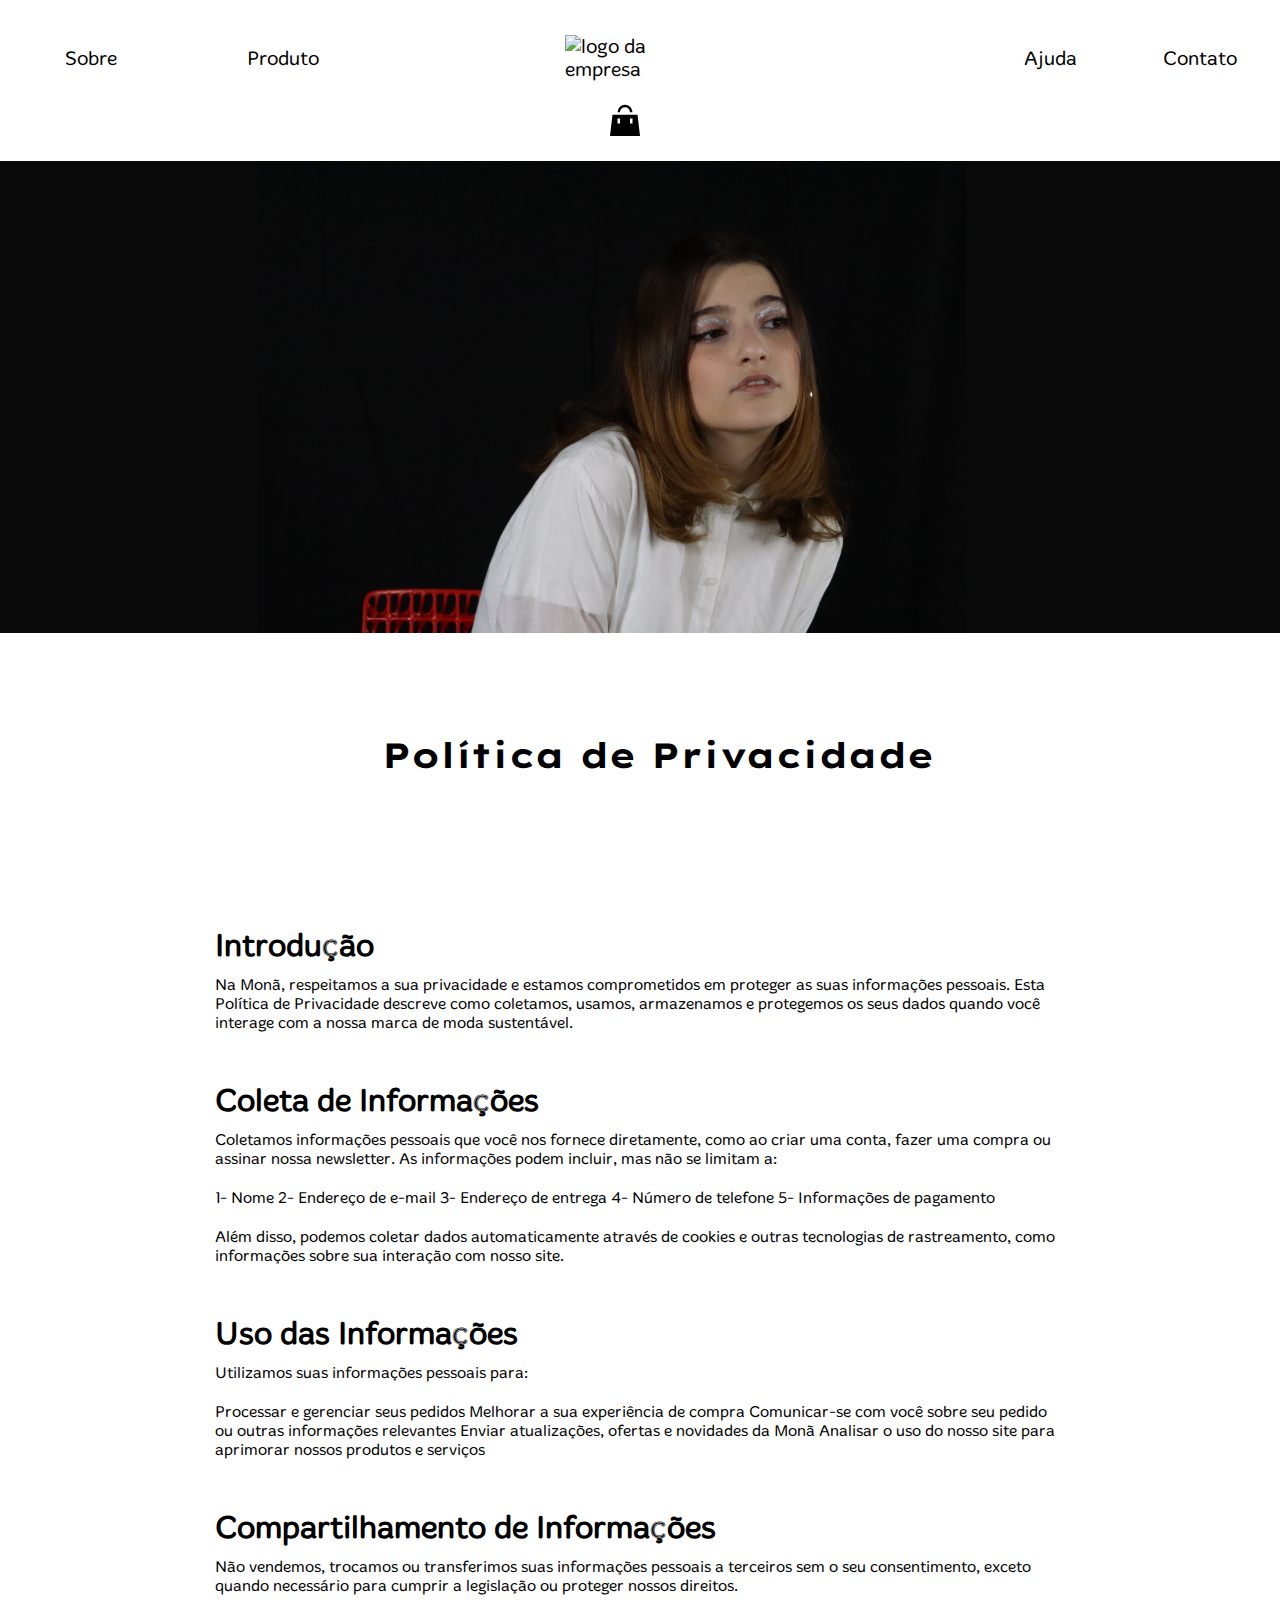
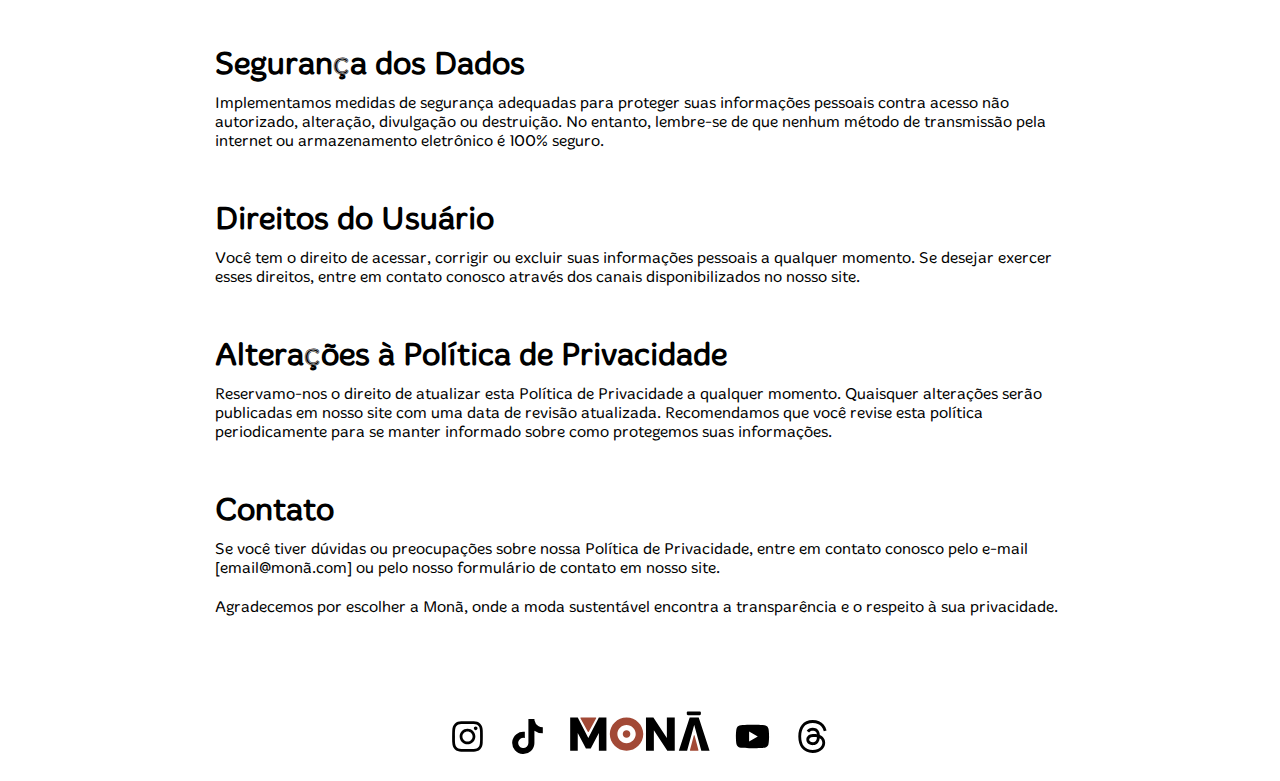
==== commit 934aca9b: "paginas linkadas" ====
--- a/Politica e Privacidade/index.html
+++ b/Politica e Privacidade/index.html
@@ -5,18 +5,20 @@
     <meta charset="UTF-8">
     <meta name="viewport" content="width=device-width, initial-scale=1.0">
     <link rel="stylesheet" href="style.css">
-    <title>Site Monã</title>
+    <title>Monã</title>
+    <link rel="shortcut icon" href="./img/Group 74.svg" type="image/x-icon">
 </head>
 
 <section class="menu">
     <nav id="seções" class="seções">
-        <a href="">Sobre</a>
-        <a href="">Produto</a>
+        <a href="../Quem Somos/index.html">Sobre</a>
+        <a href="../Produtos/produtos.html">Produto</a>
     </nav>
-    <img src="img/monâ.svg" alt="logo da empresa">
+    <a href="../home.html">
+        <img src="img/monâsvg.svg" alt="logo da empresa">
     <nav id="seções" class="seções">
-        <a href="">Ajuda</a>
-        <a href="">Contato</a>
+        <a href="../Ajuda/Ajuda.html">Ajuda</a>
+        <a href="../Contato/Contato.html">Contato</a>
     </nav>
 </section>
 
